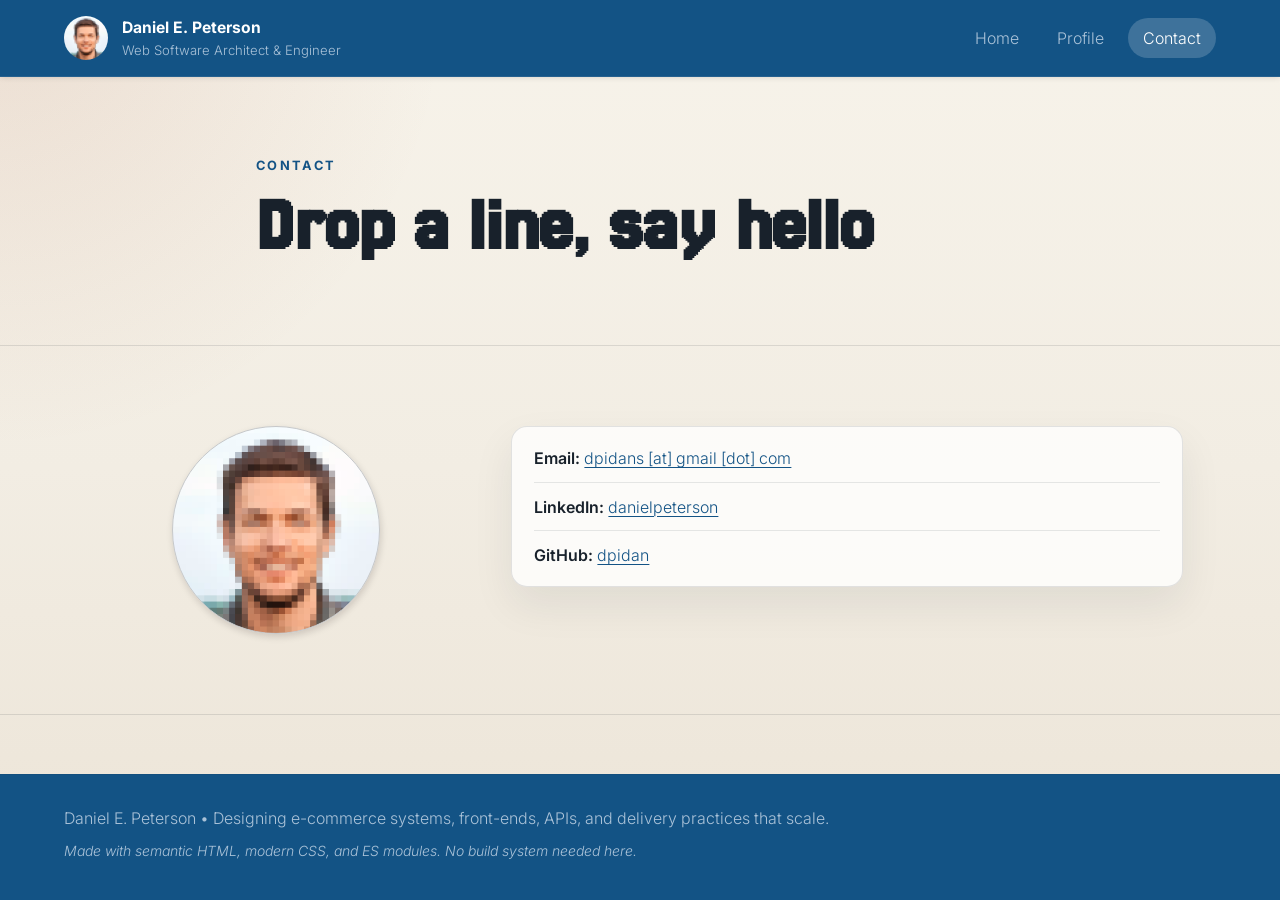
==== contact.html @ bbfc3451 "begin tracking; build out profile" ====
<!doctype html>
<html lang="en">
  <head>
    <meta charset="utf-8" />
    <meta
      name="description"
      content="Contact information for Daniel E. Peterson."
    />
    <meta name="viewport" content="width=device-width, initial-scale=1" />
    <title>Contact | Daniel E. Peterson</title>
    <link rel="preconnect" href="https://fonts.googleapis.com" />
    <link rel="preconnect" href="https://fonts.gstatic.com" crossorigin />
    <link
      href="https://fonts.googleapis.com/css2?family=Inter:ital,opsz,wght@0,14..32,200..500;1,14..32,200..900&family=Jersey+25&display=swap"
      rel="stylesheet"
    />
    <link rel="stylesheet" href="css/style.css" />
    <script type="module" src="js/main.js"></script>
  </head>
  <body data-page="contact">
    <div class="site-shell">
      <header class="site-header">
        <div class="container">
          <a
            class="brand"
            href="index.html"
            aria-label="Daniel E. Peterson home"
          >
            <span class="brand-mark"
              ><span class="brand-initials">DP</span></span
            >
            <span class="brand-copy">
              <strong>Daniel E. Peterson</strong>
              <span>Web Software Architect &amp; Engineer</span>
            </span>
          </a>
          <button
            class="nav-toggle"
            type="button"
            aria-expanded="false"
            aria-controls="site-nav"
          >
            Menu
          </button>
          <nav class="site-nav" id="site-nav" aria-label="Primary"></nav>
        </div>
      </header>

      <main>
        <section class="page-hero">
          <div class="container narrow">
            <p class="eyebrow">Contact</p>
            <h1>Drop a line, say hello</h1>
          </div>
        </section>

        <section class="section">
          <div class="container split-grid contact-layout">
            <div class="contact-photo-col">
              <div class="contact-photo"></div>
            </div>
            <div class="contact-list-wrap" id="contact-grid"></div>
            <!-- <aside class="callout">
              <p class="eyebrow">Am I a Good Fit?</p>
              <p>
                Reach out if you need help with large-scale front-ends, platform
                direction, modern commerce systems, or translating product goals
                into pragmatic technical plans.
              </p>
            </aside> -->
          </div>
        </section>
      </main>

      <footer class="site-footer">
        <div class="container footer-content">
          <p>
            <span id="footer-name"></span>
            <span id="footer-tagline"></span>
          </p>
          <p class="footer-meta">
            Made with semantic HTML, modern CSS, and ES modules. No build system
            needed here.
          </p>
        </div>
      </footer>
    </div>
  </body>
</html>
---- css/style.css ----
:root {
  --bg: #f5f2ea;
  --surface: rgba(255, 255, 255, 0.78);
  --surface-strong: #fffdf8;
  --surface-alt: #e7e0d2;
  --text: #1f2933;
  --text-soft: #52606d;
  --text-reversed: #aac2d8;
  --heading: #18212b;
  --border: rgba(24, 33, 43, 0.12);
  --accent: #28529c;
  --accent-strong: #135385;
  --charcoal: #42505c;
  --charcoal-reversed: #c6c8ca;
  --shadow: 0 18px 40px rgba(31, 41, 51, 0.08);
  --radius: 1rem;
  --radius-sm: 0.75rem;
  --container: min(72rem, calc(100vw - 2rem));
}

*,
*::before,
*::after {
  box-sizing: border-box;
}

html {
  color-scheme: light;
}

body {
  margin: 0;
  min-height: 100vh;
  background:
    radial-gradient(
      circle at top left,
      rgba(160, 78, 44, 0.12),
      transparent 28rem
    ),
    linear-gradient(180deg, #f7f3ea 0%, #f2ede3 52%, #ece4d7 100%);
  color: var(--text);
  font:
    300 1rem/1.375 "Inter",
    "Avenir Next",
    "Geneva",
    "Segoe UI",
    sans-serif;
}

img {
  display: block;
  max-width: 100%;
}

a {
  color: var(--accent-strong);
  text-decoration-thickness: 0.08em;
  text-underline-offset: 0.18em;
}

a:hover,
a:focus-visible {
  color: var(--accent);
}

button,
a {
  transition:
    color 180ms ease,
    background-color 180ms ease,
    border-color 180ms ease,
    transform 180ms ease;
}

h1,
h2 {
  font-weight: 900;
  line-height: 1.0875;
}

h3 {
  font-weight: 700;
  line-height: 1.0875;
}

:focus-visible {
  outline: 3px solid rgba(44, 88, 160, 0.3);
  outline-offset: 3px;
}

.site-shell {
  display: flex;
  min-height: 100vh;
  flex-direction: column;
}

.container {
  width: var(--container);
  margin: 0 auto;
}

.narrow {
  max-width: 48rem;
}

.site-header {
  position: sticky;
  top: 0;
  z-index: 10;
  /* backdrop-filter: blur(16px); */
  background: var(--accent-strong);
  border-bottom: 1px solid rgba(255, 255, 255, 0.08);
  box-shadow: 0 -1px 7px 0 rgba(20, 0, 0, 0.2);
}

.site-header .container {
  display: flex;
  align-items: center;
  justify-content: space-between;
  gap: 1rem;
  padding: 1rem 0;
}

.brand {
  display: inline-flex;
  align-items: center;
  gap: 0.875rem;
  color: inherit;
  text-decoration: none;
}

.brand-mark {
  display: inline-grid;
  width: 2.75rem;
  height: 2.75rem;
  place-items: center;
  border-radius: 999px;
  background: url(../images/daniels-face-pixellated.png);
  background-size: cover;
  color: #fff8f2;
  letter-spacing: 0.08em;
}
.brand-mark .brand-initials {
  visibility: hidden;
}

.brand-copy {
  display: grid;
  gap: 0.1rem;
}

.brand-copy strong {
  font-size: 0.98rem;
  color: #fff;
}

.brand-copy span {
  color: var(--text-reversed);
  font-size: 0.82rem;
}

.nav-toggle {
  display: none;
  border: 1px solid rgba(255, 255, 255, 0.2);
  border-radius: 999px;
  background: rgba(255, 255, 255, 0.12);
  color: #fff;
  padding: 0.65rem 1rem;
  font: inherit;
}

.site-nav {
  display: flex;
  align-items: center;
  gap: 0.5rem;
}

.site-nav a {
  display: inline-flex;
  align-items: center;
  border-radius: 999px;
  color: var(--text-reversed);
  padding: 0.55rem 0.95rem;
  text-decoration: none;
}

.site-nav a:hover,
.site-nav a:focus-visible {
  background: rgba(255, 255, 255, 0.12);
  color: #fff;
}

.site-nav a.is-active {
  background: rgba(255, 255, 255, 0.18);
  color: #fff;
}

main {
  flex: 1;
}

.hero,
.page-hero,
.section {
  padding: clamp(3rem, 8vw, 5rem) 0;
  border-bottom: 1px solid var(--border);
}

.hero-grid,
.split-grid,
.two-column {
  display: grid;
  gap: 1.5rem;
}

.hero-grid {
  grid-template-columns: minmax(0, 1.6fr) minmax(18rem, 0.9fr);
  align-items: end;
}

.hero-copy h1,
.page-hero h1,
.section-heading h2,
.split-grid h2,
.two-column h2 {
  color: var(--heading);
  font-family: "Jersey 25", "Georgia", "Times New Roman", serif;
  line-height: 1;
}

.hero-copy h1,
.page-hero h1 {
  margin: 0;
  font-size: clamp(2.6rem, 6vw, 5.25rem);
}

.lede {
  margin: 1.25rem 0 0;
  max-width: 44rem;
  color: var(--text-soft);
  font-size: clamp(1.05rem, 2vw, 1.3rem);
}

.eyebrow,
.panel-label {
  margin: 0 0 0.85rem;
  color: var(--accent-strong);
  font-size: 0.8rem;
  font-weight: 700;
  letter-spacing: 0.18em;
  text-transform: uppercase;
}

.hero-actions {
  display: flex;
  flex-wrap: wrap;
  gap: 0.75rem;
  margin-top: 1.75rem;
}

.button-link {
  display: inline-flex;
  align-items: center;
  justify-content: center;
  border: 1px solid transparent;
  border-radius: 999px;
  padding: 0.9rem 1.2rem;
  font-weight: 600;
  text-decoration: none;
}

.button-link-primary {
  background: var(--accent-strong);
  color: #fffaf5;
}

.button-link-primary:hover,
.button-link-primary:focus-visible {
  background: #0f161f;
  color: #fffaf5;
  transform: translateY(-1px);
}

.button-link-secondary {
  border-color: var(--border);
  background: rgba(255, 255, 255, 0.65);
  color: var(--heading);
}

.button-link-secondary:hover,
.button-link-secondary:focus-visible {
  border-color: rgba(44, 67, 160, 0.25);
  background: rgba(44, 71, 160, 0.08);
  color: var(--heading);
}

.hero-panel,
.card,
.callout,
.timeline-item {
  border: 1px solid var(--border);
  border-radius: var(--radius);
  background: var(--surface);
  box-shadow: var(--shadow);
}

.hero-panel,
.callout,
.timeline-item {
  padding: 1.5rem;
}

.hero-panel h2,
.card h3,
.timeline-item h3 {
  margin: 0;
  color: var(--heading);
}

.hero-panel p:last-child,
.timeline-item p:last-child,
.callout p:last-child {
  margin-bottom: 0;
}

.inline-list,
.detail-list {
  margin: 1rem 0 0;
  padding: 0;
  list-style: none;
}

.inline-list {
  display: flex;
  flex-wrap: wrap;
  gap: 0.55rem;
}

.inline-list li {
  border-radius: 6px;
  background: var(--charcoal);
  color: var(--charcoal-reversed);
  padding: 0.375rem 0.8rem;
  font-size: 0.92rem;
}

.section-alt {
  background: linear-gradient(
    180deg,
    rgba(255, 255, 255, 0.3),
    rgba(231, 224, 210, 0.5)
  );
}

.section-heading {
  margin-bottom: 1.5rem;
}

.section-heading h2,
.split-grid h2,
.two-column h2 {
  margin: 0 0 0.75rem;
  font-size: clamp(2rem, 4vw, 3rem);
}

.card-grid {
  display: grid;
  grid-template-columns: repeat(3, minmax(0, 1fr));
  gap: 1rem;
}

.card-grid-compact {
  grid-template-columns: repeat(auto-fit, minmax(15rem, 1fr));
}

.card {
  display: flex;
  flex-direction: column;
  gap: 0.9rem;
  padding: 1.4rem;
}

.card p,
.timeline-item p,
.callout p,
.stack-list p {
  margin: 0;
  color: var(--text-soft);
}

.prose-stack {
  display: grid;
  gap: 1rem;
}

.prose-stack p {
  margin: 0;
  color: var(--text-soft);
}

.card-link {
  margin-top: auto;
  font-weight: 600;
}

.split-grid.contact-layout {
  grid-template-columns: minmax(11rem, 0.75fr) minmax(0, 1.25fr);
  align-items: start;
}

.contact-photo-col {
  width: 100%;
  max-width: 13rem;
  justify-self: center;
  aspect-ratio: 1 / 1;
}

.contact-photo {
  width: 100%;
  aspect-ratio: 1 / 1;
  border-radius: 999px;
  background: url(../images/daniels-face-pixellated.png);
  background-size: cover;
  border: 1px solid var(--charcoal-reversed);
  box-shadow: 1px 3px 7px rgba(20, 0, 0, 0.15);
}

.contact-preview {
  margin: 0;
  padding: 0;
  list-style: none;
  display: grid;
  gap: 0.45rem;
}

.contact-preview li {
  color: var(--text-soft);
}

.contact-preview-label {
  font-weight: 600;
  color: var(--heading);
}

.contact-preview-link {
  word-break: break-word;
}

.contact-list-wrap {
  max-width: 42rem;
}

.contact-list {
  margin: 0;
  padding: 1.25rem 1.4rem;
  list-style: none;
  border: 1px solid var(--border);
  border-radius: var(--radius);
  background: var(--surface);
  box-shadow: var(--shadow);
  display: grid;
  gap: 0.8rem;
}

.contact-list-item {
  padding-bottom: 0.8rem;
  border-bottom: 1px solid rgba(24, 33, 43, 0.1);
  color: var(--text-soft);
}

.contact-list-item:last-child {
  padding-bottom: 0;
  border-bottom: 0;
}

.contact-list-label {
  font-weight: 600;
  color: var(--heading);
}

.contact-list-link {
  word-break: break-word;
}

.split-grid,
.two-column {
  grid-template-columns: repeat(2, minmax(0, 1fr));
  align-items: start;
}

.stack-list {
  display: grid;
  gap: 1rem;
}

.stack-item {
  border-left: 3px solid rgb(30 71 143 / 35%);
  padding-left: 1rem;
}

.detail-list {
  display: grid;
  gap: 0.8rem;
}

.detail-list li {
  position: relative;
  padding-left: 1.2rem;
}

.detail-list li::before {
  content: "";
  position: absolute;
  left: 0;
  top: 0.72em;
  width: 0.45rem;
  height: 0.45rem;
  border-radius: 999px;
  background: var(--accent);
}

.timeline {
  display: grid;
  gap: 1rem;
}

.timeline-item header {
  display: flex;
  align-items: start;
  justify-content: space-between;
  gap: 1rem;
  margin-bottom: 0.75rem;
}

.timeline-item .meta {
  color: var(--text-soft);
  font-size: 0.95rem;
}

.timeline-company,
.timeline-location {
  color: var(--text-soft);
  font-size: 0.95rem;
}

.timeline-summary {
  margin-top: 0.4rem;
}

.timeline-points {
  margin: 1rem 0 0;
  padding-left: 1.2rem;
  color: var(--text-soft);
}

.timeline-points li + li {
  margin-top: 0.55rem;
}

.skill-cloud {
  display: flex;
  flex-wrap: wrap;
  gap: 0.75rem;
}

.skill-chip {
  display: inline-flex;
  align-items: center;
  border: 1px solid rgba(50, 44, 160, 0.16);
  border-radius: 8px;
  background: var(--charcoal);
  color: var(--charcoal-reversed);
  padding: 0.375rem 0.9rem;
  font-size: 0.94rem;
  box-shadow: 0 10px 24px rgba(31, 41, 51, 0.05);
}

.site-footer {
  padding: 2rem 0 2.5rem;
  border-top: 1px solid rgba(24, 33, 43, 0.08);
  background: var(--accent-strong);
}

.footer-content {
  display: flex;
  flex-wrap: wrap;
  justify-content: space-between;
  gap: 0.75rem;
}

.footer-content p {
  margin: 0;
  color: var(--text-reversed);
}

.footer-meta {
  font-size: 0.875rem;
  font-style: italic;
}

@media (max-width: 900px) {
  .split-grid.contact-layout {
    grid-template-columns: 1fr;
  }

  .hero-grid,
  .split-grid,
  .two-column,
  .card-grid {
    grid-template-columns: 1fr;
  }
}

@media (max-width: 720px) {
  .site-header .container {
    flex-wrap: wrap;
  }

  .nav-toggle {
    display: inline-flex;
  }

  .site-nav {
    display: none;
    width: 100%;
    flex-direction: column;
    align-items: stretch;
    padding-top: 0.5rem;
  }

  .site-nav.is-open {
    display: flex;
  }

  .site-nav a {
    justify-content: center;
  }

  .hero,
  .page-hero,
  .section {
    padding: 3rem 0;
  }

  .footer-content {
    flex-direction: column;
  }

  .timeline-item header {
    flex-direction: column;
  }
}
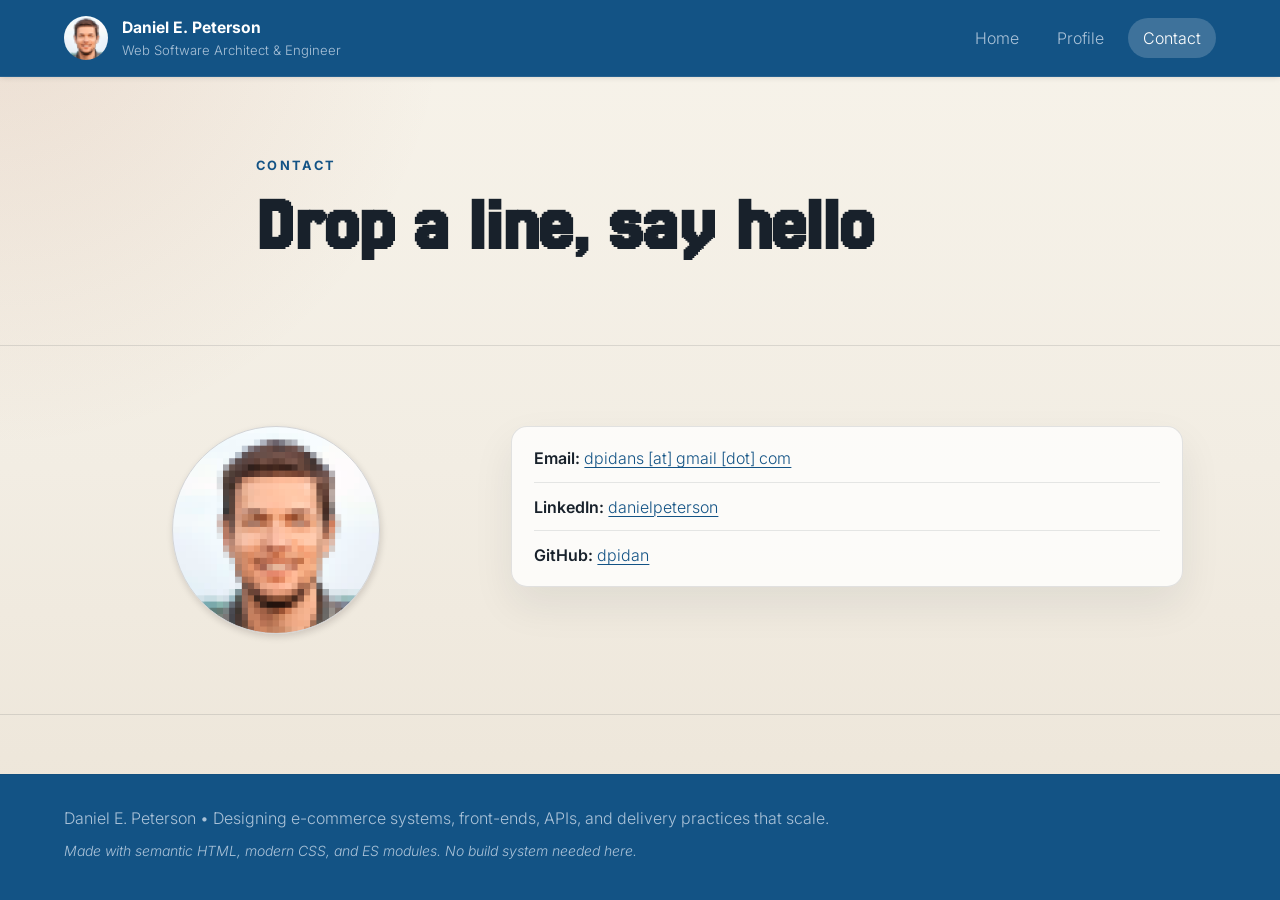
==== commit 0afa469a: "update tech/tools on profile" ====
--- a/contact.html
+++ b/contact.html
@@ -14,8 +14,8 @@
       href="https://fonts.googleapis.com/css2?family=Inter:ital,opsz,wght@0,14..32,200..500;1,14..32,200..900&family=Jersey+25&display=swap"
       rel="stylesheet"
     />
-    <link rel="stylesheet" href="css/style.css" />
-    <script type="module" src="js/main.js"></script>
+    <link rel="stylesheet" href="css/style.css?ts=1767055940000" />
+    <script type="module" src="js/main.js?ts=1767055940000"></script>
   </head>
   <body data-page="contact">
     <div class="site-shell">
--- a/css/style.css
+++ b/css/style.css
@@ -11,7 +11,7 @@
   --accent: #28529c;
   --accent-strong: #135385;
   --charcoal: #42505c;
-  --charcoal-reversed: #c6c8ca;
+  --charcoal-reversed: #d3d4d6;
   --shadow: 0 18px 40px rgba(31, 41, 51, 0.08);
   --radius: 1rem;
   --radius-sm: 0.75rem;
@@ -557,6 +557,43 @@
   margin-top: 0.55rem;
 }
 
+.timeline-technologies {
+  margin-top: 1rem;
+}
+
+.timeline-technologies-label {
+  margin: 0 0 0.35rem;
+  color: var(--text-soft);
+  font-size: 0.82rem;
+  font-weight: 600;
+}
+
+.timeline-technologies-list {
+  margin: 0;
+  padding: 0;
+  list-style: none;
+  color: var(--text-soft);
+  font-size: 0.92rem;
+  line-height: 1.5;
+}
+
+.timeline-technologies-list li {
+  display: inline;
+}
+
+.timeline-technologies-list li:hover {
+  background: var(--charcoal-reversed);
+  border-radius: 3px;
+}
+
+.timeline-technologies-list li::after {
+  content: ", ";
+}
+
+.timeline-technologies-list li:last-child::after {
+  content: "";
+}
+
 .skill-cloud {
   display: flex;
   flex-wrap: wrap;
